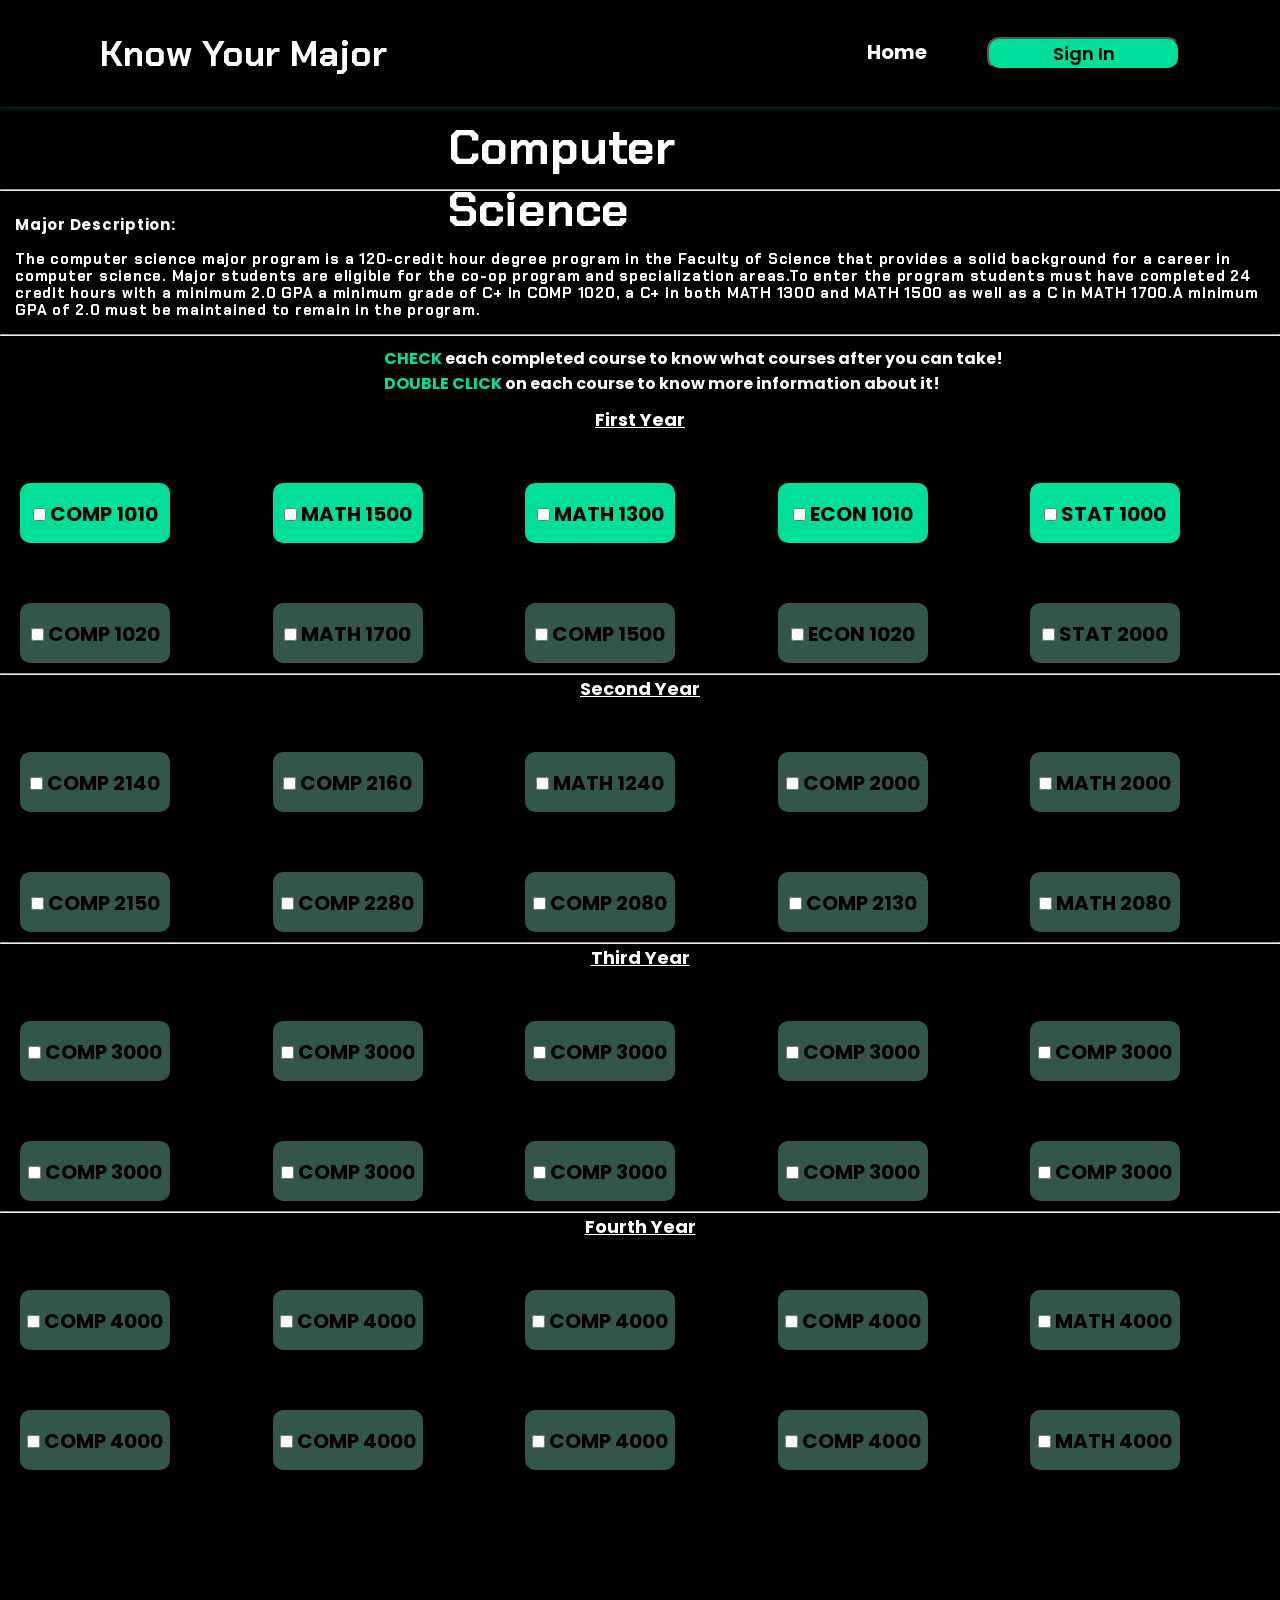
==== map.html @ 778d6d30 "Add files via upload" ====
<!DOCTYPE html>
<html lang="en">
<head>
    <meta charset="UTF-8">
    <meta http-equiv="X-UA-Compatible" content="IE=edge">
    <meta name="viewport" content="width=device-width, initial-scale=1.0">
    <link rel="stylesheet" href="map.css"/>
    <title>Computer Science</title>
    <script src="https://ajax.googleapis.com/ajax/libs/jquery/3.1.0/jquery.min.js"></script>
    <script src="js/scripts.js"></script>
    
    <script src="https://code.jquery.com/jquery-1.12.4.min.js" 
            integrity="sha384-nvAa0+6Qg9clwYCGGPpDQLVpLNn0fRaROjHqs13t4Ggj3Ez50XnGQqc/r8MhnRDZ" 
            crossorigin="anonymous">
    </script>

</head>
<script type="text/javascript">
    
    function moveDivs(event)
    {
        x=event.pageX;
        y=event.pageY;
        
        document.getElementById("course-info").style.left=x+"px";
        document.getElementById("course-info").style.top=y+"px";
    }
    functio
    {
        document.getElementById("course-info").style.visibility = "visible";
    }

    function hideShown()
    {
        document.getElementById("course-info").style.visibility = "hidden";

    }

    function changeText()
    {
        var element = document.getElementById("schedule-btn");
        if(element.innerHTML =="Add To Schedule")
        element.innerHTML = "Remove from Schedule";
        else
        element.innerHTML = "Add To Schedule";
    }

    function changeCourseInfo(text)
    {
        var courseTxt = document.getElementById("course-info-txt");

        courseTxt.innerHTML = text;
    }
    
    </script>
<body >
    <header>

        <a href="index.html" class="logo" id="logo">Know Your Major</a>
        <div class="menu-items">
            <ul class="navbar">
                <li><a href="index.html">Home</a></li>
            </ul>
            <div class="sign-in">
                <a href="sign-in.html">
                <button class="sign-in-button">Sign In</button></a>
            </div>
        </div>

</header>


    <main class="main">

        <h1 class="cs">
            Computer Science
        </h1>
        <hr class="white-line">


        <p class="csinfo">
            <span style="text-align:center ;">Major Description:</span><br><br>
            The computer science major program is a 120-credit hour degree program in the Faculty of Science that provides a solid background for a career in computer science. 
Major students are eligible for the co-op program and specialization areas.To enter the program students must have completed 24 credit hours with a minimum 2.0 GPA
 a minimum grade of C+ in COMP 1020, a C+ in both MATH 1300 and MATH 1500 as well as a C in MATH 1700.A minimum GPA of 2.0 must be maintained to remain in the program.

        </p>
        <hr>

        <p class="how-to-use">
            <span class="green">CHECK</span> each completed course to know what courses after you can take!<br>
            <span class="green">DOUBLE CLICK</span> on each course to know more information about it!
        </p>
        <h1 class="years-text">First Year</h1>
        <div class="years">
            <div class="node" id="comp1010" ondblclick="moveDivs(event)  ; changeCourseInfo('COMP 1010') ">
                <input type="checkbox" id="check1010"  >
                COMP 1010
            </div>
    
            <div class="node" id="math1500" ondblclick="moveDivs(event)  ; changeCourseInfo('MATH 1500')  ">
                <input type="checkbox" id="checkmath1500" >
                MATH 1500
            </div>

            <div class="node" id="math1300" ondblclick="moveDivs(event)  ; changeCourseInfo('MATH 1300') ">
                <input type="checkbox" id="checkmath1300" >
                MATH 1300
            </div>

            <div class="node" id="econ1010" ondblclick="moveDivs(event)   ; changeCourseInfo('ECON 1010') ">
                <input type="checkbox" id="checkarts1110" >
                ECON 1010
            </div>

            <div class="node" id="stat1000" ondblclick="moveDivs(event)  ; changeCourseInfo('STAT 1000')  ">
                <input type="checkbox" id="checkstat1000" >
                STAT 1000
            </div>


        </div>


        <div class="years">
            <div class="node" id="comp1020" ondblclick="moveDivs(event)   ; changeCourseInfo('COMP 1020') ">
                <input type="checkbox" >
                COMP 1020
            </div>
            <div class="node" id="math1700" ondblclick="moveDivs(event)   ; changeCourseInfo('MATH 1700') ">
                <input type="checkbox" >
                MATH 1700
            </div> 

            <div class="node" id="comp1500" ondblclick="moveDivs(event)  ; changeCourseInfo('COMP 1500') ">
                <input type="checkbox" >
                COMP 1500
            </div>
           

            <div class="node" id="econ1020" ondblclick="moveDivs(event)  ; changeCourseInfo('ECON 1020')  ">
                <input type="checkbox" >
                ECON 1020
            </div> 
            <div class="node" id="stat2000" ondblclick="moveDivs(event)  ; changeCourseInfo('STAT 2000')  ">
                <input type="checkbox" >
                STAT 2000
            </div> 

             
        </div>
        <hr>
        <h1 class="years-text">Second Year</h1>
        


        <!-- Second year-->
        <div class="years">
            <div class="node" id="comp2140" ondblclick="moveDivs(event)  ; changeCourseInfo('COMP 2140')  ">
                <input type="checkbox" >
                COMP 2140
            </div>
            <div class="node" id="comp2160" ondblclick="moveDivs(event)  ; changeCourseInfo('COMP 2160')  ">
                <input type="checkbox" >
                COMP 2160
            </div> 

            <div class="node" id="math1240" ondblclick="moveDivs(event)   ; changeCourseInfo('MATH 1240') ">
                <input type="checkbox" >
                MATH 1240
            </div>
           

            <div class="node" id="comp2000" ondblclick="moveDivs(event)  ; changeCourseInfo('COMP 2000')  ">
                <input type="checkbox" >
                COMP 2000
            </div> 
            <div class="node" id="math2000" ondblclick="moveDivs(event)  ; changeCourseInfo('MATH 2000')  ">
                <input type="checkbox" >
                MATH 2000
            </div> 

             
        </div>


        <div class="years">
            <div class="node" id="comp2150" ondblclick="moveDivs(event)  ; changeCourseInfo('COMP 2150')  ">
                <input type="checkbox" >
                COMP 2150
            </div>
            <div class="node" id="comp2280" ondblclick="moveDivs(event)   ; changeCourseInfo('COMP 2280') ">
                <input type="checkbox" >
                COMP 2280
            </div> 

            <div class="node" id="comp2080" ondblclick="moveDivs(event)  ; changeCourseInfo('COMP 2080') ">
                <input type="checkbox" >
                COMP 2080
            </div>
           

            <div class="node" id="comp2130" ondblclick="moveDivs(event)  ; changeCourseInfo('COMP 2130')  ">
                <input type="checkbox" >
                COMP 2130
            </div> 
            <div class="node" id="math2080" ondblclick="moveDivs(event)  ; changeCourseInfo('MATH 2080')  ">
                <input type="checkbox" >
                MATH 2080
            </div> 

             
        </div>
        <hr>
        <h1 class="years-text">Third Year</h1>

        <div class="years">
            <div class="node" id="comp3000" ondblclick="moveDivs(event)  ; changeCourseInfo('COMP 3000') ">
                <input type="checkbox" >
                COMP 3000
            </div>
            <div class="node" id="comp3005" ondblclick="moveDivs(event)  ; changeCourseInfo('COMP 3000')">
                <input type="checkbox" >
                COMP 3000
            </div> 

            <div class="node" id="comp3006" ondblclick="moveDivs(event)  ; changeCourseInfo('COMP 3000') ">
                <input type="checkbox" >
                COMP 3000
            </div>
           

            <div class="node" id="comp3007" ondblclick="moveDivs(event) ; changeCourseInfo('COMP 3000') ">
                <input type="checkbox" >
                COMP 3000
            </div> 
            <div class="node" id="comp3008" ondblclick="moveDivs(event) ; changeCourseInfo('COMP 3000') ">
                <input type="checkbox" >
                COMP 3000
            </div> 

             
        </div>

        <div class="years">
            <div class="node" id="comp3009" ondblclick="moveDivs(event)  ; changeCourseInfo('COMP 3000')">
                <input type="checkbox" >
                COMP 3000
            </div>
            <div class="node" id="comp3001" ondblclick="moveDivs(event)  ; changeCourseInfo('COMP 3000')">
                <input type="checkbox" >
                COMP 3000
            </div> 

            <div class="node" id="comp3002" ondblclick="moveDivs(event) ; changeCourseInfo('COMP 3000') ">
                <input type="checkbox" >
                COMP 3000
            </div>
           

            <div class="node" id="comp3003" ondblclick="moveDivs(event) ; changeCourseInfo('COMP 3000') ">
                <input type="checkbox" >
                COMP 3000
            </div> 
            <div class="node" id="comp3004" ondblclick="moveDivs(event)  ; changeCourseInfo('COMP 3000')">
                <input type="checkbox" >
                COMP 3000
            </div> 

             
        </div>


        <hr>
        <h1 class="years-text">Fourth Year</h1>

        <div class="years">
            <div class="node" id="comp4000" ondblclick="moveDivs(event) ; changeCourseInfo('COMP 4000') ">
                <input type="checkbox" >
                COMP 4000
            </div>
            <div class="node" id="comp4001" ondblclick="moveDivs(event)  ; changeCourseInfo('COMP 4000') ">
                <input type="checkbox" >
                COMP 4000
            </div> 

            <div class="node" id="comp4002" ondblclick="moveDivs(event)  ; changeCourseInfo('COMP 4000') ">
                <input type="checkbox" >
                COMP 4000
            </div>
           

            <div class="node" id="comp4003" ondblclick="moveDivs(event) ; changeCourseInfo('COMP 4000') ">
                <input type="checkbox" >
                COMP 4000
            </div> 
            <div class="node" id="comp4004" ondblclick="moveDivs(event)  ; changeCourseInfo('MATH 4000')">
                <input type="checkbox" >
                MATH 4000
            </div> 

             
        </div>

        <div class="years">
            <div class="node" id="comp4005" ondblclick="moveDivs(event) ; changeCourseInfo('COMP 4000') ">
                <input type="checkbox" >
                COMP 4000
            </div>
            <div class="node" id="comp4006" ondblclick="moveDivs(event)  ; changeCourseInfo('COMP 4000')">
                <input type="checkbox" >
                COMP 4000
            </div> 

            <div class="node" id="comp4007" ondblclick="moveDivs(event)  ; changeCourseInfo('COMP 4000')">
                <input type="checkbox" >
                COMP 4000
            </div>
           

            <div class="node" id="comp4008" ondblclick="moveDivs(event)  ; changeCourseInfo('COMP 4000')">
                <input type="checkbox" >
                COMP 4000
            </div> 
            <div class="node" id="comp4009" ondblclick="moveDivs(event) ; changeCourseInfo('MATH 4000') ">
                <input type="checkbox" >
                MATH 4000
            </div> 

             
        </div>
       
        
        
        
 

    </main>
    <div class="course-info" id="course-info">
        <a class="close" onclick="hideShown()">Close</a>
        <h1 id ="course-info-txt">COURSE XXXX</h1>
        <p>Introduction to a Computer Science.An introduction to computer programming using a procedural high level language. <span style="text-decoration: underline ;">Prerequisite: COMP 1010</span></p>
        <p style="text-decoration: underline ;">Fall 2022: MWF 10:30 AM - 11:20 AM</p>
    </div>


</body>


<script src="map.js"></script>






</html>
---- map.css ----
@import url('https://fonts.googleapis.com/css2?family=Chakra+Petch:ital,wght@0,600;0,700;1,600;1,700&display=swap');
@import url('https://fonts.googleapis.com/css2?family=Poppins:ital,wght@0,100;0,200;0,300;0,400;0,500;0,600;0,700;0,800;0,900;1,100;1,200;1,300;1,400;1,500;1,600;1,700;1,800;1,900&display=swap');
:root{
    --green: #00DF9A;
    --white: #FFFFFF;
    --black: #000000;
    --green-dark: #33554a;
    --orange: #F5470F;
    --cyan: #1DBEC8;
    --dark-blue:#23868d;

}

*{
    margin:  0;
    padding: 0;
    box-sizing: border-box;
    font-family: 'Poppins', sans-serif;
    scroll-behavior: smooth;
    list-style: none;
    text-decoration: none;
}

body{
    margin: 0;
    background-color: var(--black);

}


header{
    position: relative;
    top:0;
    right: 0;
    width: 100%;
    background: #000000;
    box-shadow: 0 2px 4px 0 rgba(0, 223, 154, 0.2);
    z-index: 100;
    display: flex;
    align-items: center;
    justify-content: space-between;
    padding: 30px 100px;
}

.navbar{
    display: flex;
}
.navbar a {
    padding: 10px 20px;
}


.logo{
font-family: 'Chakra Petch';
font-style: normal;
font-weight: 700;
font-size: 36px;
color: var(--white);
text-decoration: none;
transition: all ease 0.30s;
}
.logo:hover{
    color: var(--green);
}

header .menu-items{
    display: flex;
    gap: 40px;
}

header .menu-items a{
font-style: normal;
font-weight: 700;
font-size: 20px;
color: var(--white);
text-decoration: none;
transition: all ease 0.30s;
}

header .menu-items a:hover{
    color: var(--green);
    text-decoration: underline;

}

.sign-in-button{
cursor: pointer;
background: var(--green);
border-radius: 12px;
width: 193px;
height: 33px;
font-weight: 600;
font-size: 18px;
transition: all ease 0.30s;
}

.sign-in-button:hover{
    background-color: var(--green-dark);
}
.home h1{
    color: white;
}

.cs{
box-sizing: border-box;
position: relative;
width: 420px;
height: 62px;
left: 35%;
top: 20%;

font-family: 'Chakra Petch';
font-style: normal;
font-weight: 700;
font-size: 48px;
line-height: 62px;
margin-top: 10px;
margin-bottom: 10px;
color: var(--white);
text-decoration: none;
}

.how-to-use{
    position: relative;
    color: white;
    padding-bottom: 10px;
    left: 30%;
    top: 38%;
    margin-top: 10px;
    font-weight: 700;

}

.green{
    color: var(--green);
}

.csinfo{
    position: relative;
width: 100%;
height: 68px;
padding-left: 15px;
top: 100%;
margin-top: 25px;
margin-bottom: 50px;
font-family: 'Chakra Petch';
font-style: normal;
font-weight: 700;
font-size: 15px;
line-height: 17px;
letter-spacing: 0.05em;

color: rgb(255, 255, 255);

}


/* Map of the courses*/

.node {

    font-size: 2px;
    height: 60px;
    border-radius: 10px;
    background-color: rgb(228, 198, 198);
    padding-top: 15px;
    text-align: center;
    font-size: 20px;
    font-weight: 700;
    line-height: 32px;
    width: 150px;
    position: relative;
    user-select: none;
  }
  .years{
    display: flex;
    width: 100%;
    height: 100%;
    justify-content: space-between;
    padding-left: 20px;
    padding-top: 50px;
    padding-right: 100px;
    padding-bottom: 10px;
}


.years-text{
    text-align: center;
    color: white;
    font-size: large;
    text-decoration: underline;
}

#course-info .close{
    text-decoration: underline;
    color: red;
    font-size: 18px;
    text-align: right;
    cursor: pointer;
}

.course-info{
    position: absolute;
    background-color: white;
    font-size: 10px;
    width:400px;
    border-radius: 5px;
    text-align: center;
    padding-bottom: 5px;
    visibility: hidden;
    user-select: none;
    padding-left: 5px;
    padding-right: 5px;
    box-shadow: 5px 5px 5px 5px rgba(0, 0, 0, 0.7);


}

.course-info p{
    font-size: 12px;
    font-weight: 500;
}
#schedule{
    background-color: var(--green);
    border-radius: 5px;
}


footer {
    margin-bottom: 0px;
    margin-top: 100px;
    border:solid;
    width: 100%;
    background-color: white;
    color: black;
    text-align: center;
  }

  .schedule-btn{
    cursor: pointer;
    background-color: var(--green);
    border-radius: 5px;
    width: 200px;
    margin-top: 10px;
    margin-bottom: 5px;
    font-size: 15px;
    font-weight: 700;
  }

  .schedule-btn:hover{
    background-color: var(--green-dark);
  }

  .orange{
    color: var(--orange);
}
.course-info .close{
    font-size: 12px;
}
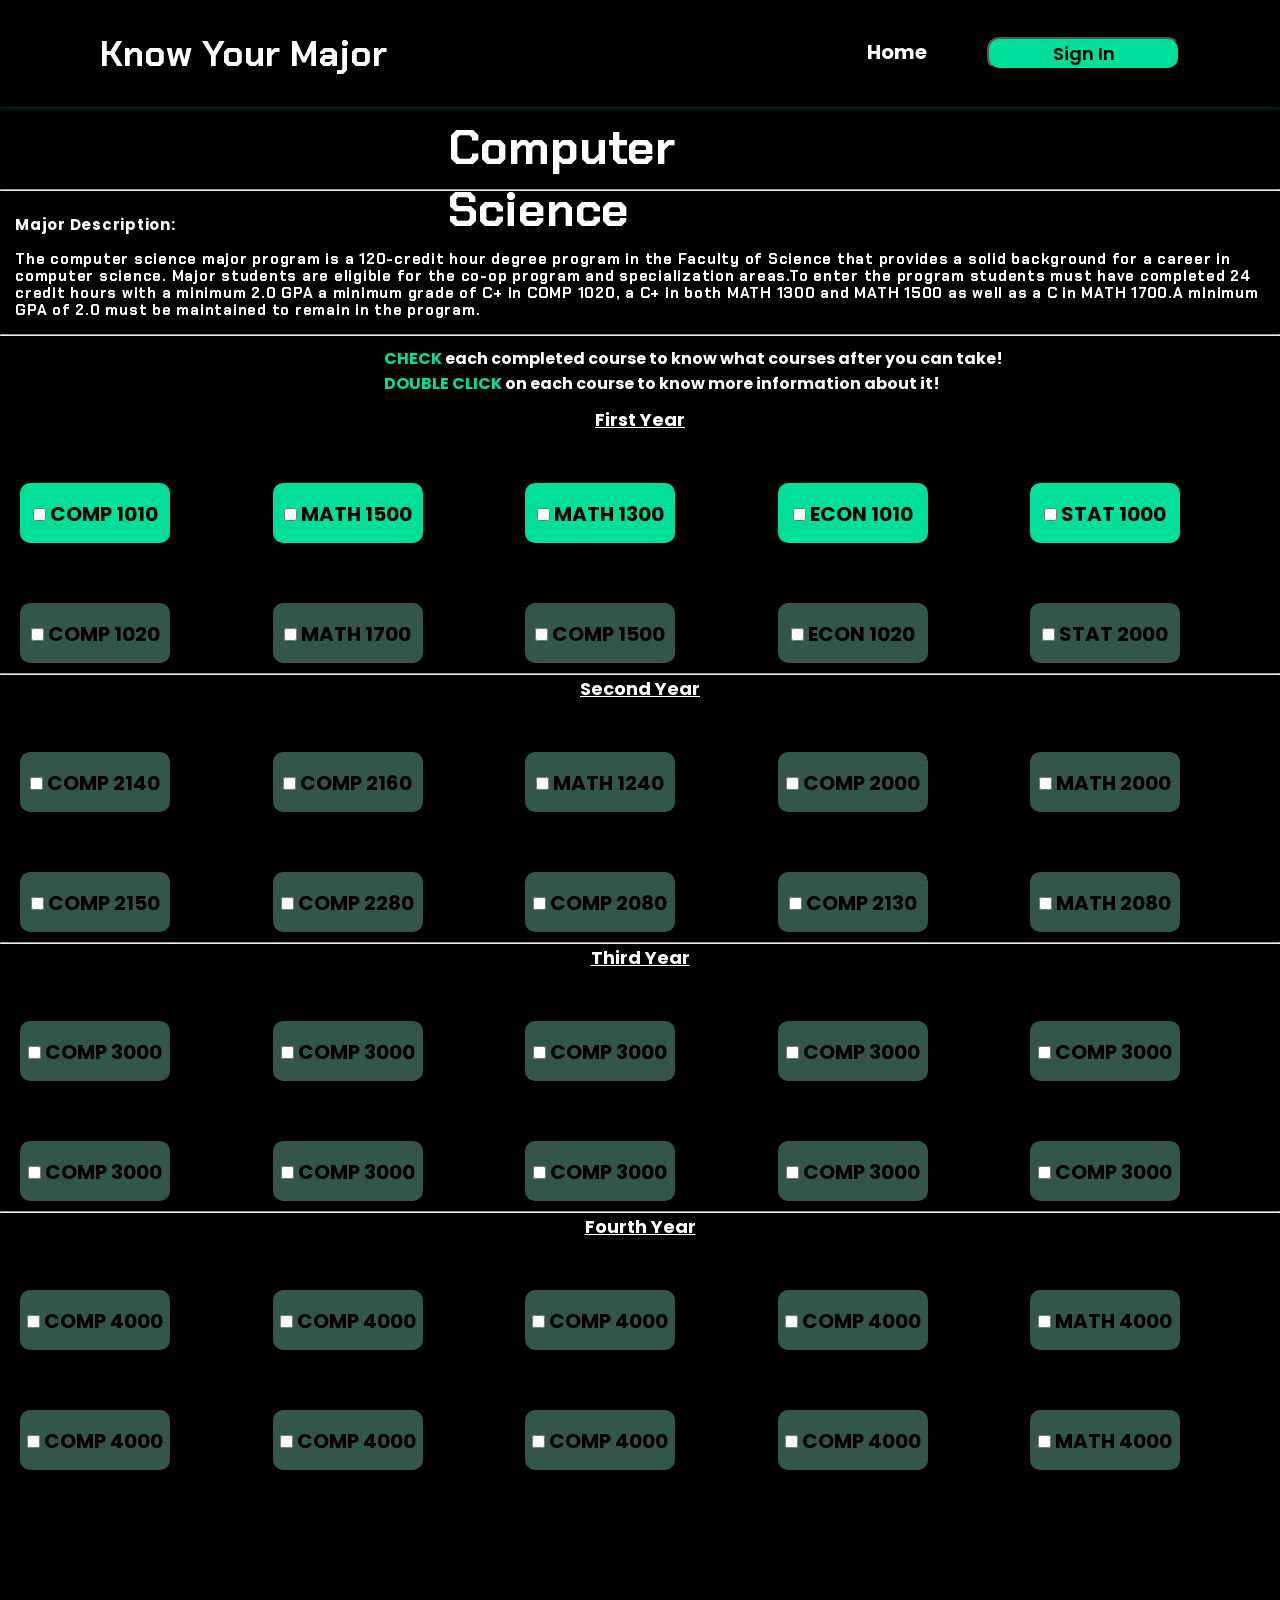
==== commit b2a39fa2: "Add files via upload" ====
--- a/map.html
+++ b/map.html
@@ -341,6 +341,7 @@
         <h1 id ="course-info-txt">COURSE XXXX</h1>
         <p>Introduction to a Computer Science.An introduction to computer programming using a procedural high level language. <span style="text-decoration: underline ;">Prerequisite: COMP 1010</span></p>
         <p style="text-decoration: underline ;">Fall 2022: MWF 10:30 AM - 11:20 AM</p>
+        <p style="margin-top: 5px">*SIGN IN FOR THE ABILITY TO ADD COURSES TO A SCHEDULE</p>
     </div>
 
 
